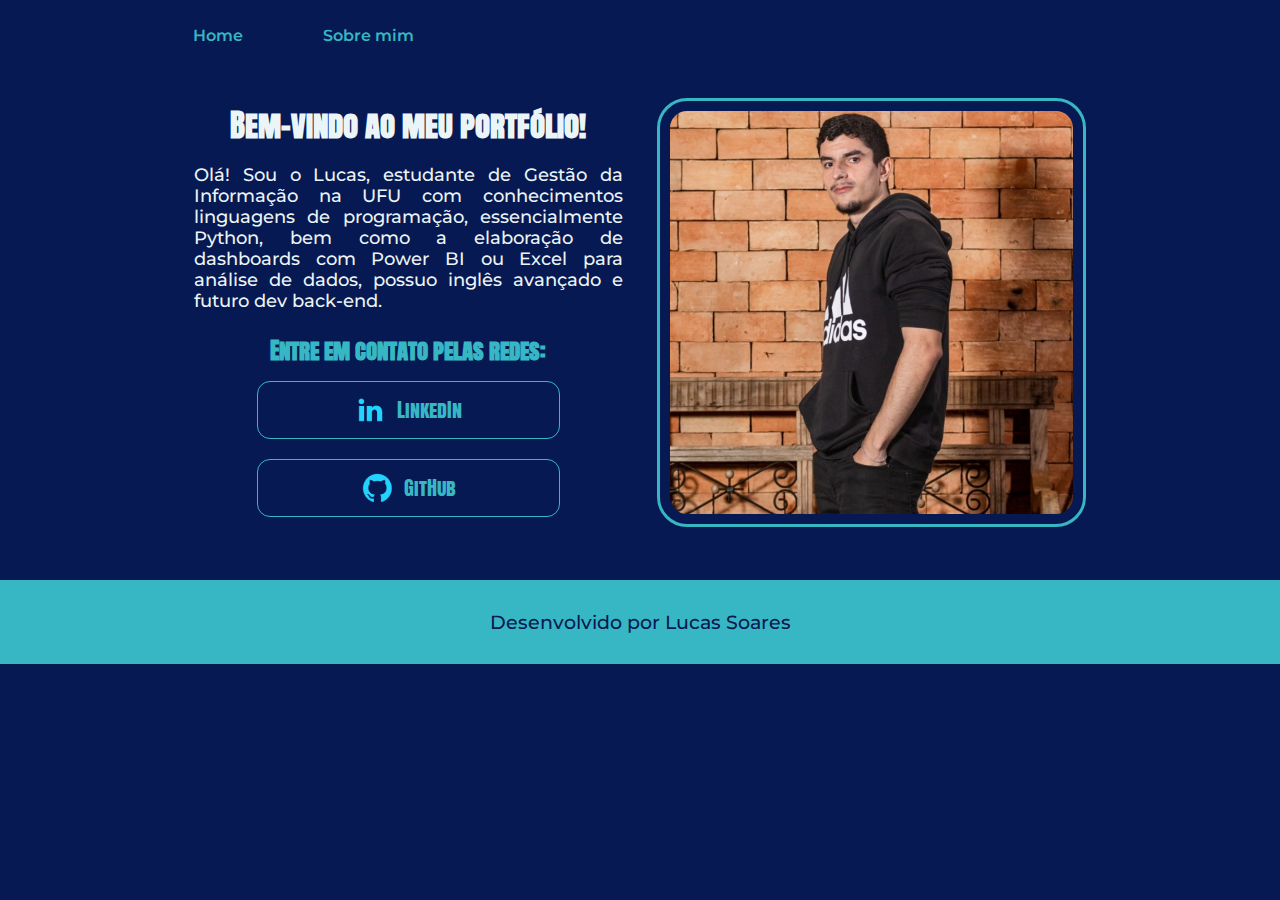
==== index.html @ a241b166 "PORTFOLIO" ====
<!DOCTYPE html>
<html lang="pt-BR">
<head>
    <meta charset="UTF-8">
    <meta http-equiv="X-UA-Compatible" content="IE=edge">
    <meta name="viewport" content="width=device-width, initial-scale=1.0">
    <title>PORTFÓLIO</title>
    <link rel="stylesheet" href="./styles/style.css">
</head>
<body>
    <header class="cabecalho">
        <nav class="barra_cabecalho">
            <a class="cabecalho_link" href="index.html">Home</a>
            <a class="cabecalho_link" href="about.html">Sobre mim</a>
        </nav>
    </header>

    <main class="corpo">
        <section class="principal">
            <section class="texto">
                <h1 class="titulo_principal">Bem-vindo ao meu portfólio!</h1>
                <p class="paragrafo_apresentacao">Olá! Sou o Lucas, estudante de Gestão da Informação na UFU com conhecimentos linguagens de programação, essencialmente Python, bem como a elaboração de dashboards com Power BI ou Excel para análise de dados, possuo inglês avançado e futuro dev back-end.</p>
                <h2 class="chamada_contato">Entre em contato pelas redes:</h2>
                <div class="botoes">
                    <a class="botao_" href="https://www.linkedin.com/in/lucas-soares03/" target="_blank">
                        <img class="logos" src="./assets/linkedin.png" alt="logo_linkedin">
                        LinkedIn</a>
                    <a class="botao_" href="https://github.com/duartelucas03/" target="_blank">
                        <img class="logos "src="./assets/github.png" alt="logo_github">
                        GitHub</a>
                </div>
            </section>
            
            <img class="imagem_principal" src="./assets/lucas.jpg" alt="profile">
        </section>
        
    </main>

    <footer class="rodape">
      <p class="desenvolvido">Desenvolvido por Lucas Soares</p>
    </footer>

</body>
</html>
---- styles/style.css ----
@import url('https://fonts.googleapis.com/css2?family=Anton+SC&family=Montserrat:ital,wght@0,100..900;1,100..900&display=swap');

:root{
    /* --main-bg-color: #000000;
    --sec-color: #f6f6f6;
    --ter-color: #22d4fd;
    --shadow-b-color: #272727; */

     /* --main-bg-color: #003C43;
    --sec-color: #E3FEF7;
    --ter-color: #77B0AA;
    --shadow-b-color: #135D66; */

    /* --main-bg-color: #070F2B;
    --sec-color: #9290C3;
    --ter-color: #535C91;
    --shadow-b-color: #1B1A55; */

    /* --main-bg-color: #222831;
    --sec-color: #EEEEEE;
    --ter-color: #00ADB5;
    --shadow-b-color: #393E46; */

    --main-bg-color: #071952;
    --sec-color: #EBF4F6;
    --ter-color: #37B7C3;
    --shadow-b-color: #088395;

    --fonte-prim: "Anton SC", sans-serif;
    --fonte-sec: "Montserrat", sans-serif;
}

* {
    margin: 0;
    padding: 0;
}

body {
    box-sizing: border-box;
    background-color: var(--main-bg-color);
    color: var(--sec-color);
    font-weight: 500;
    
}
.titulo_principal {
    color: var(--sec-color);
    margin: 4px;
    font-family: var(--fonte-prim);
    font-size: 1.93rem;
    
}
.paragrafo_apresentacao {
    color: var(--sec-color);
    padding: 2px;
    font-family: var(--fonte-sec);
    margin-top: 10px;
    font-size: 1.12rem;
    text-align: justify;

}

.rodape {
    color: var(--main-bg-color);
    background-color: var(--ter-color);
    padding: 24px;
    text-align: center;
    font-family: var(--fonte-sec);
    line-height: 36px;
    font-size: 1.2rem;
}
.chamada_contato {
    text-align: center;
    margin-bottom: 3px;
    font-family: var(--fonte-prim);
    color: var(--ter-color);
    font-size: 1.43rem;
    margin-top: 20px;
    width: 280px;

}
.imagem_principal {
    width: 45%;
    height: 45%;
    padding: 10px;
    margin: 2px;
    border: 3px solid var(--ter-color);
    border-radius: 30px;
}
.botoes {
    display: flex;
    justify-content: space-between;
    flex-direction: column;
    align-items: center;
}

.botao_ {
    margin: 10px;
    background-color: var(--main-bg-color);
    color: var(--ter-color);
    border: 1px solid var(--ter-color);
    font-family: var(--fonte-prim);
    font-size: 1.25rem;
    padding: 12px;
    width: 180%;
    border-radius: 13px;
    text-decoration: none;
    display: flex;
    justify-content: center;
    gap: 10px;
    
    
}

.corpo {
    padding: 4% 15%;
    display: flex;
    align-items: center;
    justify-content: space-between;
    
}

.principal {
    display: flex;
    gap: 30px;
    align-items: center;
    justify-items: center;
    
}

.texto {
    display: flex;
    flex-direction: column;
    justify-content:center;
    align-items: center;
    width: 50%;
}


.botao_:hover{
    background-color: var(--shadow-b-color);
}

.cabecalho_link {
    color: var(--ter-color);
    font-family: var(--fonte-sec);
    font-weight: 600;
    text-decoration: none;

}

.cabecalho {
    padding: 2% 0 0 15.1%;
}

.barra_cabecalho {
    display: flex;
    gap: 80px;
}

.cabecalho_link:hover{
    color: var(--sec-color);
}

@media (max-width: 750px ){
    .cabecalho{
        padding: 8%;
    }

    .barra_cabecalho{
        justify-content: center;
    }

    .titulo_principal{
        font-size: 1.5rem;
    }

    .paragrafo_apresentacao{
        font-size: 1rem;
    }

    .corpo{
        padding: 3% 5%;
        justify-content:center;
    }

    .principal{
        flex-direction: column-reverse;
        
    }
    .texto{
        width:auto;
    }

    
}
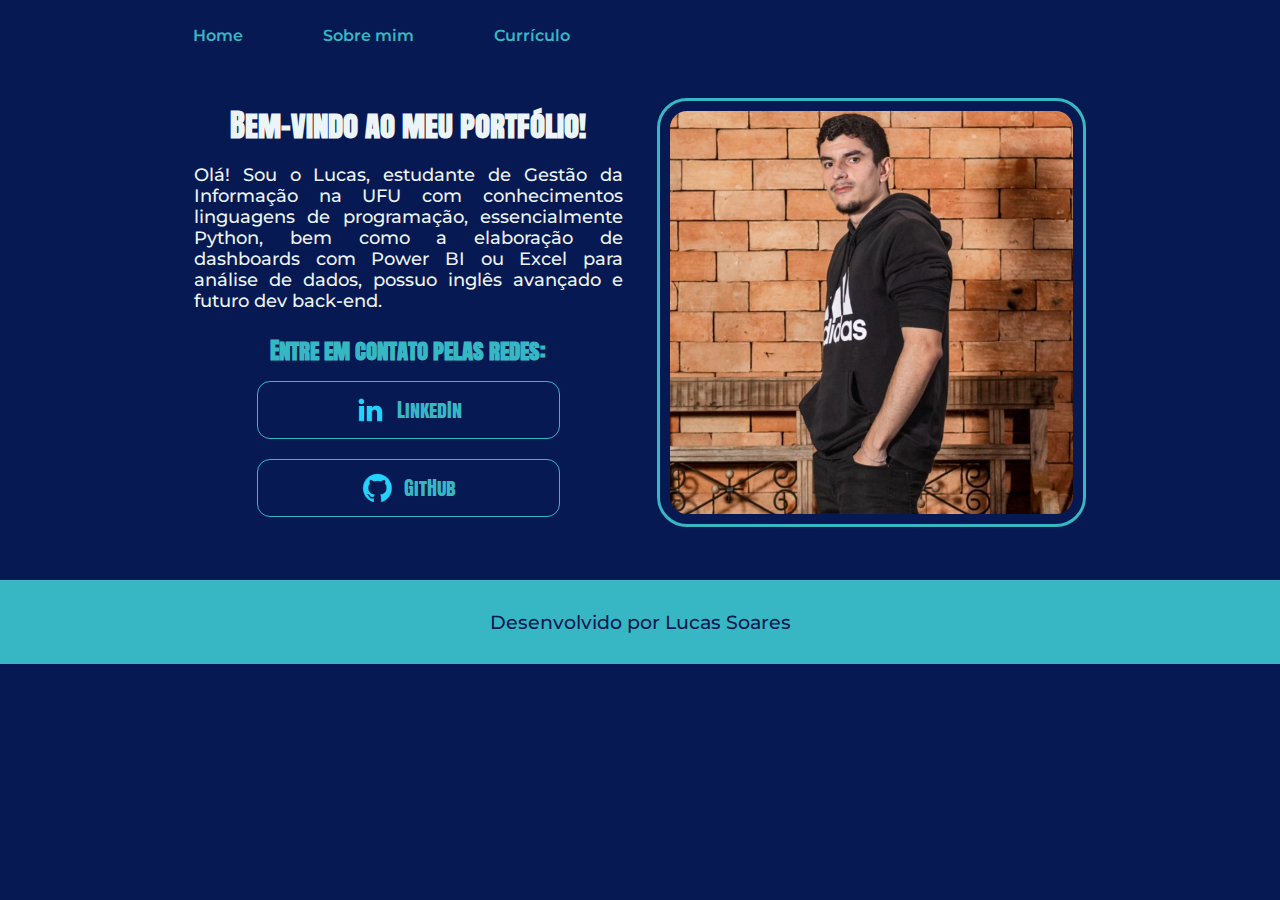
==== commit 5a514048: "v1 curriculo" ====
--- a/index.html
+++ b/index.html
@@ -12,6 +12,7 @@
         <nav class="barra_cabecalho">
             <a class="cabecalho_link" href="index.html">Home</a>
             <a class="cabecalho_link" href="about.html">Sobre mim</a>
+            <a class="cabecalho_link" href="resume.html">Currículo</a>
         </nav>
     </header>
 
--- a/styles/style.css
+++ b/styles/style.css
@@ -24,7 +24,8 @@
     --main-bg-color: #071952;
     --sec-color: #EBF4F6;
     --ter-color: #37B7C3;
-    --shadow-b-color: #088395;
+    --shadow-b-color: #37b7c338;
+    --curriculo_bg: #0b1534;
 
     --fonte-prim: "Anton SC", sans-serif;
     --fonte-sec: "Montserrat", sans-serif;
@@ -161,6 +162,89 @@
     color: var(--sec-color);
 }
 
+/* estilos exclusivos curriculo */
+
+.corpo_curriculo {
+    max-width: 1200px;
+    margin: 30px auto;
+    padding: 20px;
+    background-color: var(--main-bg-color);
+}
+
+.principal_resume {
+    display: flex;
+    flex-direction: column;
+    gap: 40px;
+}
+
+.experiencia, .formacao {
+    background-color: var(--curriculo_bg);
+    padding: 20px;
+    border-radius: 8px;
+    box-shadow: 0 2px 10px #00000080;
+    margin: 10px;
+}
+
+.experiencia h2, .formacao h2 {
+    text-align: center;
+    font-size: 1.8em;
+    margin-bottom: 20px;
+    color: var(--sec-color);
+    font-family: var(--fonte-prim);
+}
+
+.conteudo_experiencia h3 {
+    font-size: 1.5em;
+    color: var(--ter-color);
+    margin-bottom: 10px;
+    font-family: var(--fonte-sec);
+}
+
+.conteudo_experiencia p {
+    font-size: 1em;
+    color: var(--sec-color);
+    margin-bottom: 20px;
+    text-align: justify;
+    font-family: var(--fonte-sec);
+}
+
+.idi_hab {
+    display: flex;
+    gap: 20px;
+    flex-direction: row;
+}
+
+.idiomas, .habilidades {
+    background-color: var(--curriculo_bg);
+    padding: 20px;
+    border-radius: 8px;
+    box-shadow: 0 2px 10px #00000080;
+    width: 48%;
+    margin: 10px;
+    font-family: var(--fonte-sec);
+}
+
+.idiomas h2, .habilidades h2 {
+    font-size: 1.8em;
+    margin-bottom: 20px;
+    color: var(--sec-color);
+    text-align: center;
+    font-family: var(--fonte-prim);
+}
+
+.idiomas ul, .habilidades ul {
+    list-style-type: disc;
+    padding-left: 20px;
+}
+
+.idiomas li, .habilidades li {
+    font-size: 1em;
+    color: var(--sec-color);
+    margin-bottom: 10px;
+}
+
+
+
 @media (max-width: 750px ){
     .cabecalho{
         padding: 8%;
@@ -191,5 +275,18 @@
         width:auto;
     }
 
+    .idi_hab {
+        display: flex;
+        gap: 20px;
+        flex-direction: column;
+        align-items: center;
+        
+    }
+
+    .idiomas, .habilidades {
+        padding: 20px;
+        margin: 10px;
+        width: auto;
+    }
     
 }